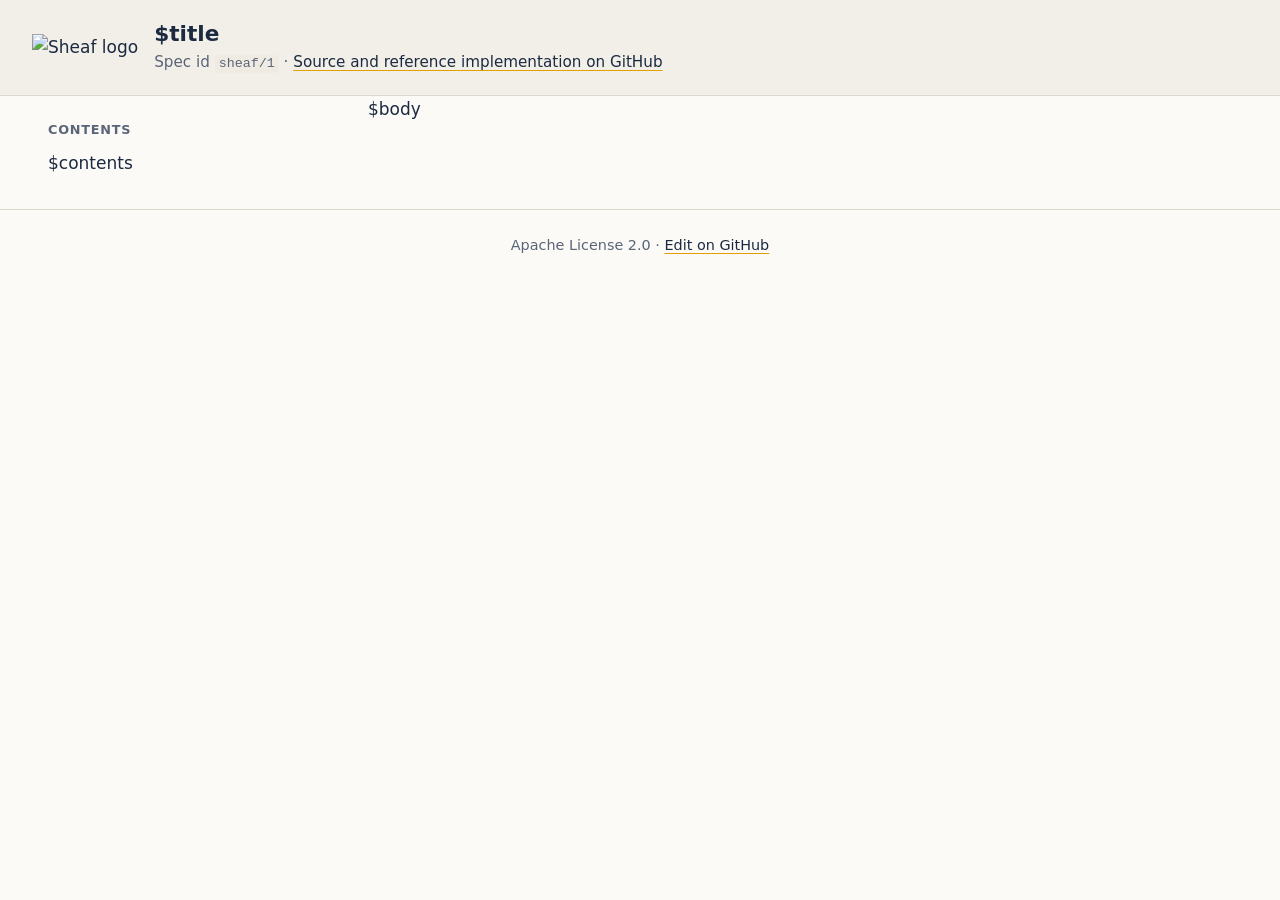
==== docs/site/template.html @ fe56e92a "Publish the standard on GitHub Pages docs/site/build.py renders docs/standard.md as one static page " ====
<!doctype html>
<html lang="en-GB">
<head>
<meta charset="utf-8">
<meta name="viewport" content="width=device-width, initial-scale=1">
<title>Sheaf standard</title>
<meta name="description" content="$title. An open standard for evidence records of AI agents and automated workflows.">
<link rel="icon" href="favicon.svg" type="image/svg+xml">
<style>
:root {
  --bg: #fbfaf7; --surface: #f2efe8; --text: #1b2a41; --muted: #5a6577;
  --border: #ddd8cc; --accent: #e0a100; --link: #1b2a41; --code: #efebe2;
}
@media (prefers-color-scheme: dark) {
  :root {
    --bg: #11161f; --surface: #182030; --text: #e8e4da; --muted: #9aa3b2;
    --border: #2a3342; --accent: #e0a100; --link: #f2efe8; --code: #1d2636;
  }
}
* { box-sizing: border-box; }
html { scroll-padding-top: 1rem; }
body {
  margin: 0; background: var(--bg); color: var(--text);
  font: 17px/1.6 system-ui, -apple-system, "Segoe UI", Roboto, "Helvetica Neue", Arial, sans-serif;
}
a { color: var(--link); text-decoration-color: var(--accent); text-underline-offset: 0.18em; }
a:hover { text-decoration-thickness: 2px; }
header {
  border-bottom: 1px solid var(--border); background: var(--surface);
  padding: 1.25rem 16px;
}
.masthead { max-width: 76rem; margin: 0 auto; display: flex; align-items: center; gap: 1rem; }
.masthead img { width: 56px; height: 56px; flex: none; }
.masthead h1 { font-size: 1.35rem; line-height: 1.3; margin: 0; }
.masthead p { margin: 0.15rem 0 0; color: var(--muted); font-size: 0.95rem; }
.layout {
  max-width: 76rem; margin: 0 auto; padding: 0 16px;
  display: grid; grid-template-columns: minmax(0, 1fr); gap: 3rem;
}
nav.side { display: none; }
nav ol { list-style: none; margin: 0; padding: 0; }
nav ol ol { padding-left: 1rem; }
nav li { margin: 0.3rem 0; line-height: 1.35; }
nav a { text-decoration: none; color: var(--muted); font-size: 0.92rem; }
nav a:hover { color: var(--text); text-decoration: underline; text-decoration-color: var(--accent); }
details.toc { margin: 1.5rem 0 0; border: 1px solid var(--border); border-radius: 6px; padding: 0.6rem 0.9rem; }
details.toc summary { cursor: pointer; font-weight: 600; }
details.toc ol { margin-top: 0.6rem; }
main { min-width: 0; max-width: 48rem; padding-bottom: 4rem; }
main h2 { margin-top: 2.6rem; padding-top: 0.6rem; border-top: 1px solid var(--border); font-size: 1.5rem; }
main h3 { margin-top: 2rem; font-size: 1.18rem; }
.header-anchor { margin-left: 0.4rem; text-decoration: none; color: var(--muted); opacity: 0; }
h2:hover .header-anchor, h3:hover .header-anchor, .header-anchor:focus { opacity: 1; }
code {
  font: 0.88em/1.5 ui-monospace, SFMono-Regular, Menlo, Consolas, "Liberation Mono", monospace;
  background: var(--code); padding: 0.1em 0.3em; border-radius: 4px; overflow-wrap: anywhere;
}
pre { background: var(--code); padding: 1rem; border-radius: 6px; overflow-x: auto; }
pre code { background: none; padding: 0; overflow-wrap: normal; }
.table { overflow-x: auto; margin: 1.2rem 0; }
table { border-collapse: collapse; font-size: 0.9rem; line-height: 1.45; min-width: 32rem; }
th, td { border: 1px solid var(--border); padding: 0.45rem 0.6rem; text-align: left; vertical-align: top; }
th { background: var(--surface); }
footer { border-top: 1px solid var(--border); color: var(--muted); font-size: 0.9rem; padding: 1.5rem 16px; text-align: center; }
@media (min-width: 64rem) {
  .layout { grid-template-columns: 17rem minmax(0, 1fr); }
  nav.side {
    display: block; position: sticky; top: 0; align-self: start;
    max-height: 100vh; overflow-y: auto; padding: 1.5rem 0 2rem;
  }
  nav.side h2 { font-size: 0.8rem; text-transform: uppercase; letter-spacing: 0.06em; color: var(--muted); margin: 0 0 0.6rem; }
  details.toc { display: none; }
}
</style>
</head>
<body>
<header>
  <div class="masthead">
    <picture>
      <source media="(prefers-color-scheme: dark)" srcset="sheaf-dark.svg">
      <img src="sheaf.svg" alt="Sheaf logo" width="56" height="56">
    </picture>
    <div>
      <h1>$title</h1>
      <p>Spec id <code>sheaf/1</code> · <a href="$repository">Source and reference implementation on GitHub</a></p>
    </div>
  </div>
</header>
<div class="layout">
  <nav class="side" aria-label="Contents">
    <h2>Contents</h2>
    <ol>
$contents
    </ol>
  </nav>
  <main>
    <details class="toc">
      <summary>Contents</summary>
      <nav aria-label="Contents">
        <ol>
$contents
        </ol>
      </nav>
    </details>
$body
  </main>
</div>
<footer>
  Apache License 2.0 · <a href="$repository/blob/main/docs/standard.md">Edit on GitHub</a>
</footer>
</body>
</html>
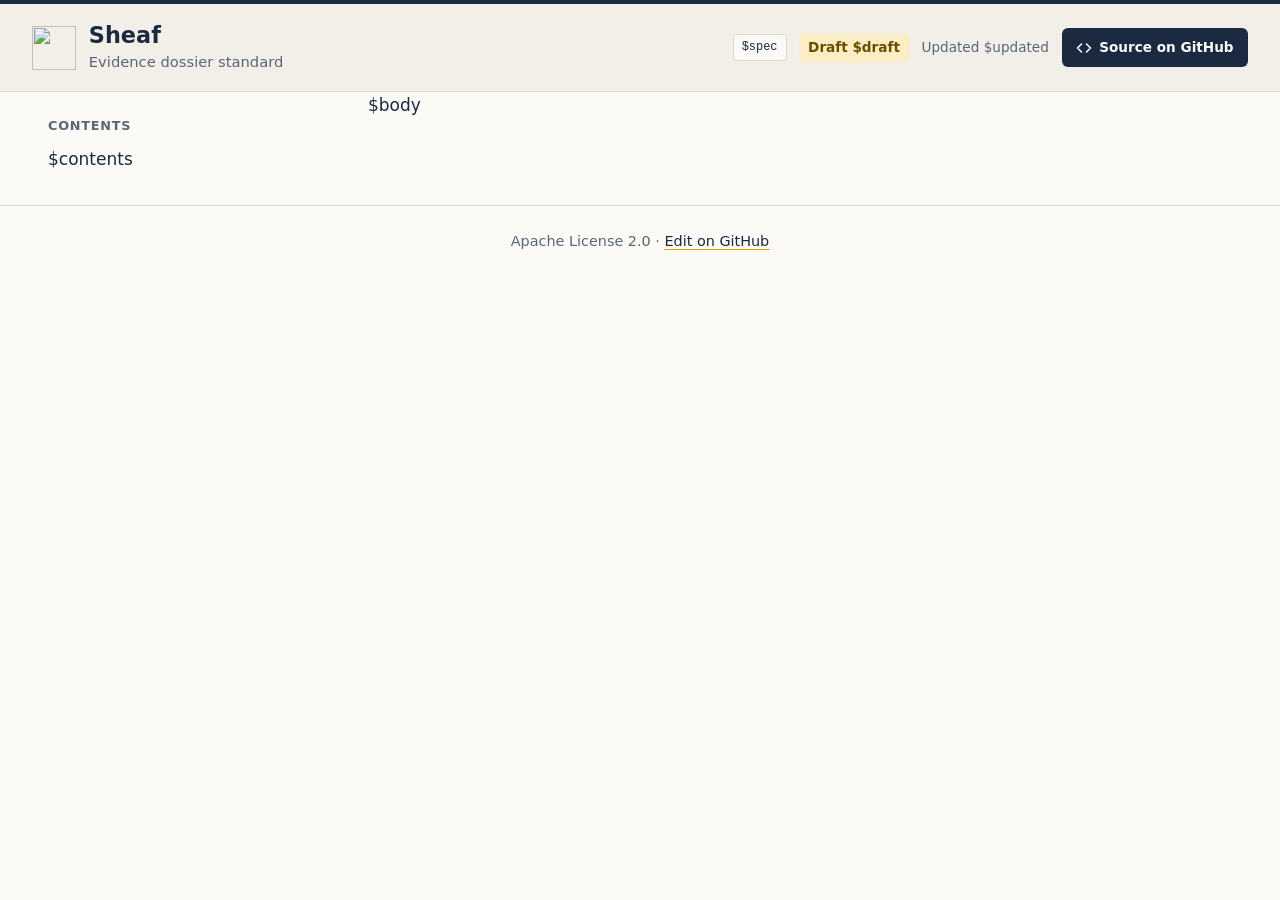
==== commit efb208c4: "Shorten the standard page's header to name, status badges and source link The draft number, date and" ====
--- a/docs/site/template.html
+++ b/docs/site/template.html
@@ -10,11 +10,13 @@
 :root {
   --bg: #fbfaf7; --surface: #f2efe8; --text: #1b2a41; --muted: #5a6577;
   --border: #ddd8cc; --accent: #e0a100; --link: #1b2a41; --code: #efebe2;
+  --draft-bg: #fbeec4; --draft-text: #6b4c00;
 }
 @media (prefers-color-scheme: dark) {
   :root {
     --bg: #11161f; --surface: #182030; --text: #e8e4da; --muted: #9aa3b2;
     --border: #2a3342; --accent: #e0a100; --link: #f2efe8; --code: #1d2636;
+    --draft-bg: #3b300f; --draft-text: #f2cd6b;
   }
 }
 * { box-sizing: border-box; }
@@ -26,13 +28,26 @@
 a { color: var(--link); text-decoration-color: var(--accent); text-underline-offset: 0.18em; }
 a:hover { text-decoration-thickness: 2px; }
 header {
-  border-bottom: 1px solid var(--border); background: var(--surface);
-  padding: 1.25rem 16px;
+  border-top: 4px solid var(--text); border-bottom: 1px solid var(--border);
+  background: var(--surface); padding: 1.1rem 16px;
 }
-.masthead { max-width: 76rem; margin: 0 auto; display: flex; align-items: center; gap: 1rem; }
-.masthead img { width: 56px; height: 56px; flex: none; }
-.masthead h1 { font-size: 1.35rem; line-height: 1.3; margin: 0; }
-.masthead p { margin: 0.15rem 0 0; color: var(--muted); font-size: 0.95rem; }
+.masthead {
+  max-width: 76rem; margin: 0 auto; display: flex; flex-wrap: wrap; align-items: center;
+  justify-content: space-between; gap: 0.9rem 1.5rem;
+}
+.brand { display: flex; align-items: center; gap: 0.8rem; }
+.brand img { width: 44px; height: 44px; flex: none; display: block; }
+.brand h1 { font-size: 1.4rem; line-height: 1.2; margin: 0; }
+.brand p { margin: 0.1rem 0 0; color: var(--muted); font-size: 0.92rem; }
+.meta { display: flex; flex-wrap: wrap; align-items: center; gap: 0.6rem 0.8rem; font-size: 0.85rem; }
+.meta .spec { background: var(--bg); border: 1px solid var(--border); border-radius: 4px; padding: 0.2rem 0.5rem; }
+.meta .draft { background: var(--draft-bg); color: var(--draft-text); border-radius: 4px; padding: 0.2rem 0.55rem; font-weight: 600; }
+.meta time { color: var(--muted); }
+.source {
+  display: inline-flex; align-items: center; gap: 0.45rem; background: var(--text); color: var(--bg);
+  text-decoration: none; font-weight: 600; border-radius: 6px; padding: 0.55rem 0.9rem;
+}
+.source:hover { opacity: 0.9; text-decoration: none; }
 .layout {
   max-width: 76rem; margin: 0 auto; padding: 0 16px;
   display: grid; grid-template-columns: minmax(0, 1fr); gap: 3rem;
@@ -49,6 +64,7 @@
 main { min-width: 0; max-width: 48rem; padding-bottom: 4rem; }
 main h2 { margin-top: 2.6rem; padding-top: 0.6rem; border-top: 1px solid var(--border); font-size: 1.5rem; }
 main h3 { margin-top: 2rem; font-size: 1.18rem; }
+main h2:first-of-type { border-top: none; margin-top: 1.8rem; padding-top: 0; }
 .header-anchor { margin-left: 0.4rem; text-decoration: none; color: var(--muted); opacity: 0; }
 h2:hover .header-anchor, h3:hover .header-anchor, .header-anchor:focus { opacity: 1; }
 code {
@@ -76,13 +92,24 @@
 <body>
 <header>
   <div class="masthead">
-    <picture>
-      <source media="(prefers-color-scheme: dark)" srcset="sheaf-dark.svg">
-      <img src="sheaf.svg" alt="Sheaf logo" width="56" height="56">
-    </picture>
-    <div>
-      <h1>$title</h1>
-      <p>Spec id <code>sheaf/1</code> · <a href="$repository">Source and reference implementation on GitHub</a></p>
+    <div class="brand">
+      <picture>
+        <source media="(prefers-color-scheme: dark)" srcset="sheaf-dark.svg">
+        <img src="sheaf.svg" alt="" width="44" height="44">
+      </picture>
+      <div>
+        <h1>Sheaf</h1>
+        <p>Evidence dossier standard</p>
+      </div>
+    </div>
+    <div class="meta">
+      <code class="spec">$spec</code>
+      <span class="draft" title="$note">Draft $draft</span>
+      <time datetime="$updated_iso">Updated $updated</time>
+      <a class="source" href="$repository">
+        <svg viewBox="0 0 16 16" width="16" height="16" aria-hidden="true"><path d="M5.5 4 1.5 8l4 4M10.5 4l4 4-4 4" fill="none" stroke="currentColor" stroke-width="1.6" stroke-linecap="round" stroke-linejoin="round"/></svg>
+        Source on GitHub
+      </a>
     </div>
   </div>
 </header>
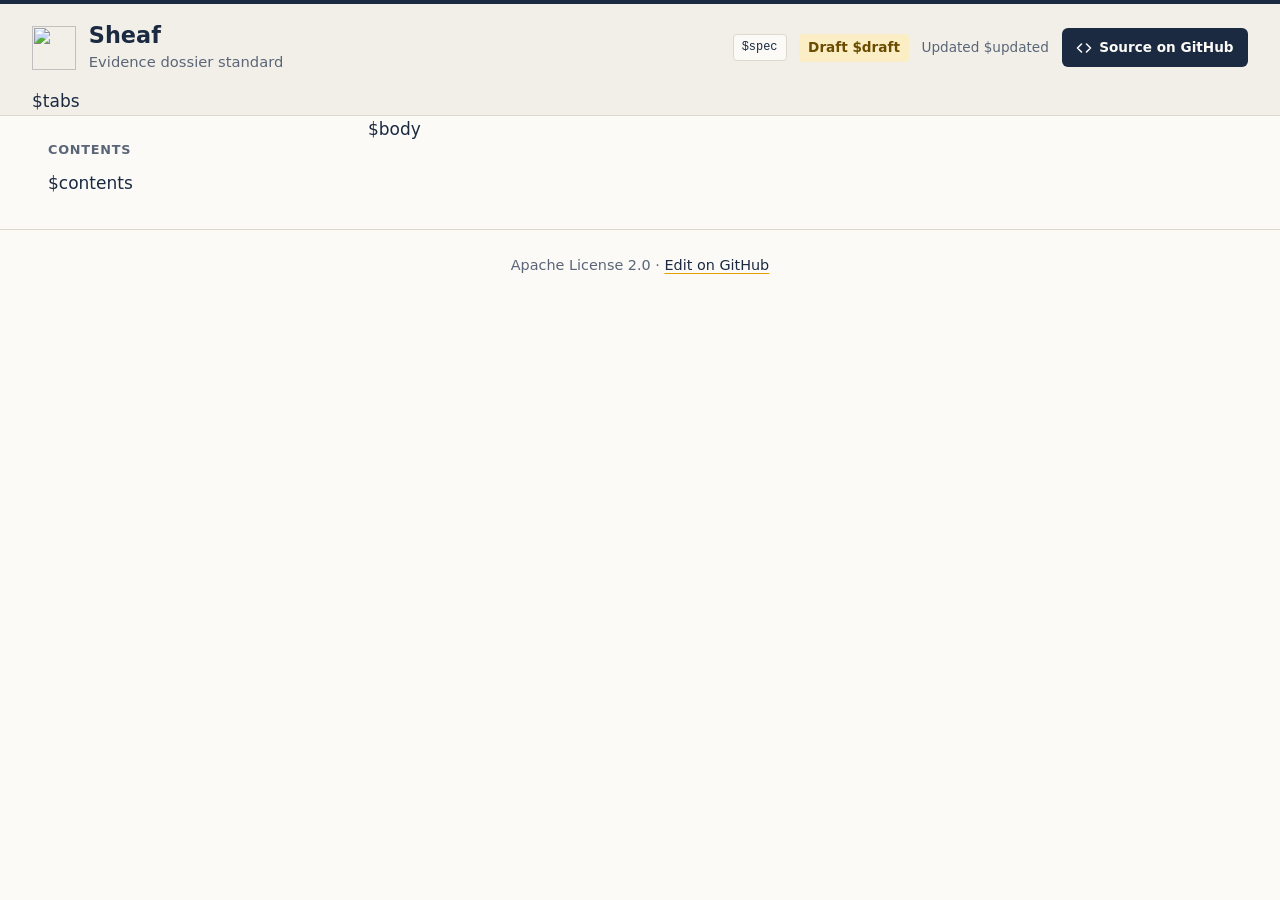
==== commit 49248d9a: "Add the deployment guide, as a second page on the site docs/deploy.md covers deploying Sheaf for one" ====
--- a/docs/site/template.html
+++ b/docs/site/template.html
@@ -3,7 +3,7 @@
 <head>
 <meta charset="utf-8">
 <meta name="viewport" content="width=device-width, initial-scale=1">
-<title>Sheaf standard</title>
+<title>$page_title</title>
 <meta name="description" content="$title. An open standard for evidence records of AI agents and automated workflows.">
 <link rel="icon" href="favicon.svg" type="image/svg+xml">
 <style>
@@ -48,6 +48,10 @@
   text-decoration: none; font-weight: 600; border-radius: 6px; padding: 0.55rem 0.9rem;
 }
 .source:hover { opacity: 0.9; text-decoration: none; }
+.tabs { max-width: 76rem; margin: 0.9rem auto -1.1rem; display: flex; gap: 1.4rem; }
+.tabs a { text-decoration: none; color: var(--muted); font-weight: 600; font-size: 0.95rem; padding: 0.3rem 0 0.7rem; border-bottom: 3px solid transparent; }
+.tabs a:hover { color: var(--text); }
+.tabs a[aria-current="page"] { color: var(--text); border-bottom-color: var(--accent); }
 .layout {
   max-width: 76rem; margin: 0 auto; padding: 0 16px;
   display: grid; grid-template-columns: minmax(0, 1fr); gap: 3rem;
@@ -112,6 +116,9 @@
       </a>
     </div>
   </div>
+  <nav class="tabs" aria-label="Pages">
+$tabs
+  </nav>
 </header>
 <div class="layout">
   <nav class="side" aria-label="Contents">
@@ -133,7 +140,7 @@
   </main>
 </div>
 <footer>
-  Apache License 2.0 · <a href="$repository/blob/main/docs/standard.md">Edit on GitHub</a>
+  Apache License 2.0 · <a href="$repository/blob/main/docs/$source">Edit on GitHub</a>
 </footer>
 </body>
 </html>
